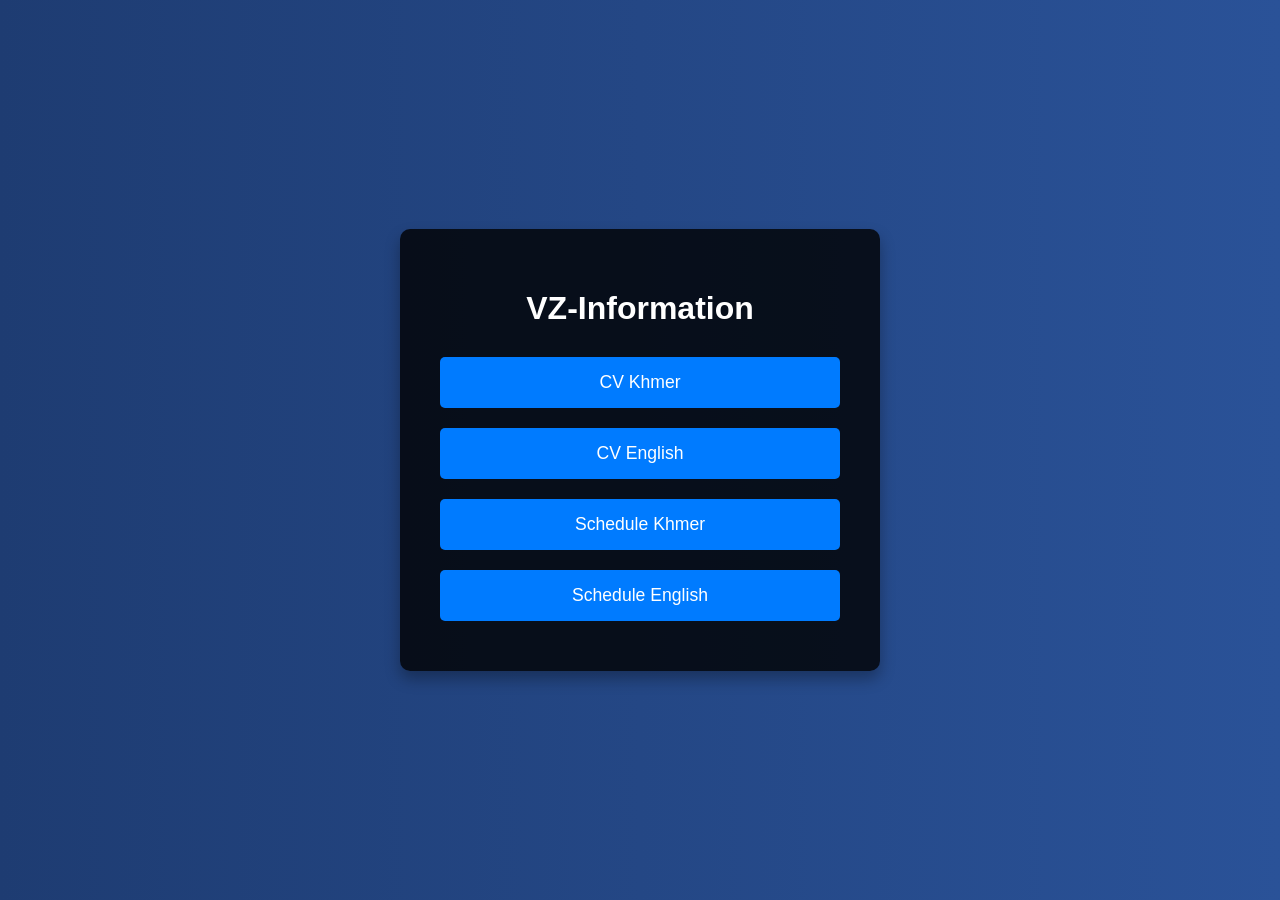
==== index.html @ bb053d25 "Add files via upload" ====
<!DOCTYPE html>
<html lang="en">
<head>
    <meta charset="UTF-8">
    <meta name="viewport" content="width=device-width, initial-scale=1.0">
    <title>vz-Information</title>
    <style>
        body {
            font-family: 'Segoe UI', Tahoma, Geneva, Verdana, sans-serif;
            background: linear-gradient(to right, #1e3c72, #2a5298);
            margin: 0;
            padding: 0;
            color: #fff;
            display: flex;
            justify-content: center;
            align-items: center;
            height: 100vh;
        }
        .container {
            text-align: center;
            background: rgba(0, 0, 0, 0.8);
            padding: 40px;
            border-radius: 10px;
            box-shadow: 0 8px 15px rgba(0, 0, 0, 0.3);
            max-width: 400px;
            width: 90%;
        }
        h1 {
            font-size: 2rem;
            margin-bottom: 20px;
        }
        .link-container {
            display: flex;
            flex-direction: column;
        }
        .link {
            margin: 10px 0;
            padding: 15px 20px;
            text-decoration: none;
            color: #fff;
            font-size: 1.1rem;
            background: #007BFF;
            border-radius: 5px;
            transition: all 0.3s ease;
        }
        .link:hover {
            background: #0056b3;
            transform: scale(1.05);
            box-shadow: 0 5px 10px rgba(0, 0, 0, 0.3);
        }
    </style>
</head>
<body>
    <div class="container">
        <h1>VZ-Information</h1>
        <div class="link-container">
            <a href="/CV/cv_kh.html" class="link">CV Khmer</a>
            <a href="/CV/cv.eng.html" class="link">CV English</a>
            <a href="/Schedule/scheduleKhmer.html" class="link">Schedule Khmer</a>
            <a href="/Schedule/schedule.html" class="link">Schedule English</a>
        </div>
    </div>
</body>
</html>
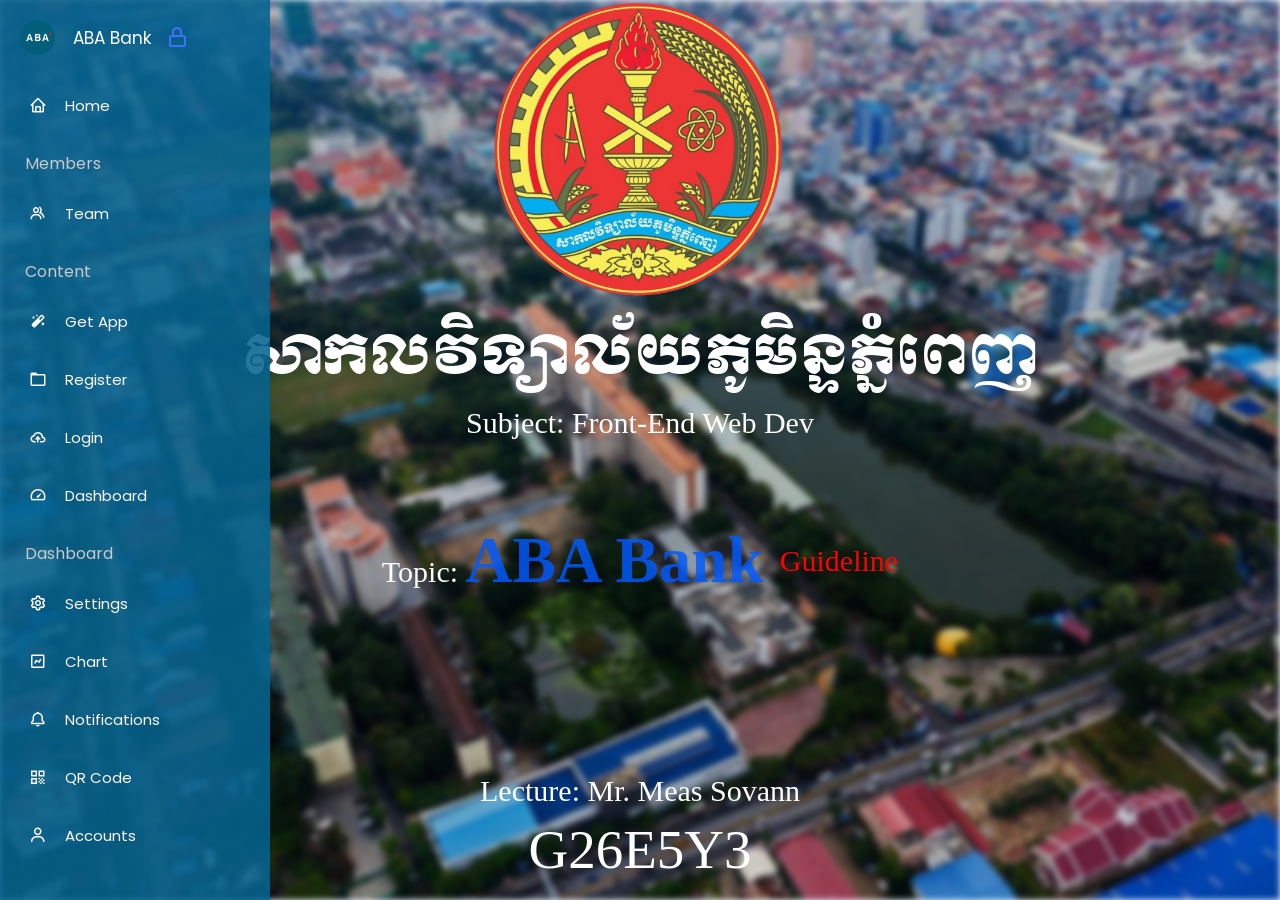
==== commit 61244990: "Add files via upload" ====
--- a/index.html
+++ b/index.html
@@ -1,64 +1,243 @@
 <!DOCTYPE html>
 <html lang="en">
-<head>
-    <meta charset="UTF-8">
-    <meta name="viewport" content="width=device-width, initial-scale=1.0">
-    <title>vz-Information</title>
-    <style>
-        body {
-            font-family: 'Segoe UI', Tahoma, Geneva, Verdana, sans-serif;
-            background: linear-gradient(to right, #1e3c72, #2a5298);
-            margin: 0;
-            padding: 0;
-            color: #fff;
-            display: flex;
-            justify-content: center;
-            align-items: center;
-            height: 100vh;
-        }
-        .container {
-            text-align: center;
-            background: rgba(0, 0, 0, 0.8);
-            padding: 40px;
-            border-radius: 10px;
-            box-shadow: 0 8px 15px rgba(0, 0, 0, 0.3);
-            max-width: 400px;
-            width: 90%;
-        }
-        h1 {
-            font-size: 2rem;
-            margin-bottom: 20px;
-        }
-        .link-container {
-            display: flex;
-            flex-direction: column;
-        }
-        .link {
-            margin: 10px 0;
-            padding: 15px 20px;
-            text-decoration: none;
-            color: #fff;
-            font-size: 1.1rem;
-            background: #007BFF;
-            border-radius: 5px;
-            transition: all 0.3s ease;
-        }
-        .link:hover {
-            background: #0056b3;
-            transform: scale(1.05);
-            box-shadow: 0 5px 10px rgba(0, 0, 0, 0.3);
-        }
-    </style>
-</head>
-<body>
-    <div class="container">
-        <h1>VZ-Information</h1>
-        <div class="link-container">
-            <a href="/CV/cv_kh.html" class="link">CV Khmer</a>
-            <a href="/CV/cv.eng.html" class="link">CV English</a>
-            <a href="/Schedule/scheduleKhmer.html" class="link">Schedule Khmer</a>
-            <a href="/Schedule/schedule.html" class="link">Schedule English</a>
+    <head>
+        <meta charset="UTF-8" />
+        <meta http-equiv="X-UA-Compatible" content="IE=edge" />
+        <meta name="viewport" content="width=device-width, initial-scale=1.0" />
+        <title>ABA Guideline</title>
+
+        <!-- Boxicons CSS -->
+        <link flex href="https://unpkg.com/boxicons@2.1.4/css/boxicons.min.css" rel="stylesheet" />
+
+        <!-- Style CSS -->
+        <link rel="stylesheet" href="./style.css">
+        <style>
+            body {
+                margin: 0;
+                height: 100vh; /* Ensures the body covers the entire viewport */
+                overflow: hidden; /* Prevents scrolling if needed */
+                position: relative;
+            }
+    
+            body::before {
+                content: '';
+                position: absolute;
+                top: 0;
+                left: 0;
+                width: 100%;
+                height: 100%;
+                background-image: url('images/background1.jpg'); /* Background image */
+                background-repeat: no-repeat;
+                background-attachment: fixed;
+                background-size: cover; /* Maintains aspect ratio */
+                filter: blur(3px); /* Applies the blur effect */
+                z-index: -1; /* Places the background behind the content */
+            }
+    
+            h1, p {
+                position: relative; /* Ensure content is above the background */
+                text-align: center;
+                color: rgb(255, 255, 255);
+                margin-top: 20%;
+            }
+        </style>
+    </head>
+    <body >
+
+        <nav class="sidebar locked">
+            <div class="logo_items flex">
+                <span class="nav_image">
+                    <img src="images/ABA_logo.jpg" alt="logo_img" />
+                </span>
+                <span class="logo_name">ABA Bank</span>
+                <i class="bx bx-lock-alt" id="lock-icon" title="Unlock Sidebar"></i>
+                <i class="bx bx-x" id="sidebar-close"></i>
+            </div>
+
+            
+            
+
+            <div class="menu_container">
+                <div class="menu_items">
+                    <ul class="menu_item">
+
+
+                        <li class="item">
+                            <a href="#" class="link flex">
+                                <i class="bx bx-home"></i> <!-- Home icon -->
+                                <span>Home</span>
+                            </a>
+                        </li>                        
+
+
+                        <div class="menu_title flex">
+                            <span class="title">Members</span>
+                            <span class="line"></span>
+                        </div>
+                        <li class="item">
+                            <a href="Content/team.html" class="link flex">
+                                <i class="bx bx-group"></i> <!-- Replaced with 'Team' icon -->
+                                <span>Team</span>
+                            </a>
+                        </li>
+                    </ul>
+
+                    <ul class="menu_item">
+                        <div class="menu_title flex">
+                            <span class="title">Content</span>
+                            <span class="line"></span>
+                        </div>
+                        <li class="item">
+                            <a href="../getApp/getApp.html#GetApp" class="link flex">
+                                <i class="bx bxs-magic-wand"></i>
+                                <span>Get App</span>
+                            </a>
+                        </li>
+                        <li class="item">
+                            <a href="getApp/getApp.html#register" class="link flex">
+                                <i class="bx bx-folder"></i>
+                                <span>Register</span>
+                            </a>
+                        </li>
+                        <li class="item">
+                            <a href="getApp/getApp.html#login" class="link flex">
+                                <i class="bx bx-cloud-upload"></i>
+                                <span>Login</span>
+                            </a>
+                        </li>
+                        <li class="item">
+                            <a href="Content/dashboard.html" class="link flex">
+                                <i class="bx bx-tachometer"></i> <!-- Replaced icon -->
+                                <span>Dashboard</span>
+                            </a>
+                        </li>
+
+
+
+                    </ul>
+<!--                                           ___________________________________________________Style CSS -->
+                    <ul class="menu_item">
+                        <div class="menu_title flex">
+                            <span class="title">Dashboard</span>
+                            <span class="line"></span>
+                        </div>
+                        <ul>
+                            <li>
+                                <a href="Content/dashboard.html#Settings" class="link flex">
+                                    <i class="bx bx-cog"></i>
+                                    <span>Settings</span>
+                                </a>
+                            </li>
+                            <li>
+                                <a href="Content/dashboard.html#chart" class="link flex">
+                                    <i class="bx bx-chart"></i>
+                                    <span>Chart</span>
+                                </a>
+                            </li>
+                            <li>
+                                <a href="Content/dashboard.html#Notifications" class="link flex">
+                                    <i class="bx bx-bell"></i>
+                                    <span>Notifications</span>
+                                </a>
+                            </li>
+                            <li>
+                                    <a href="Content/dashboard.html#qr_code" class="link flex">
+                                    <i class="bx bx-qr"></i>
+                                    <span>QR Code</span>
+                                </a>
+                            </li>
+                            <li>
+                                    <a href="Content/dashboard.html#accounts" class="link flex">
+                                    <i class="bx bx-user"></i>
+                                    <span>Accounts</span>
+                                </a>
+                            </li>
+                            <li>
+                                <a href="Content/dashboard.html#cards" class="link flex">
+                                    <i class="bx bx-credit-card"></i>
+                                    <span>Cards</span>
+                                </a>
+                            </li>
+                            <li>
+                                <a href="Content/dashboard.html#payments" class="link flex">
+                                    <i class="bx bx-dollar-circle"></i>
+                                    <span>Payments</span>
+                                </a>
+                            </li>
+                            <li>
+                                <a href="Content/dashboard.html#new_account" class="link flex">
+                                    <i class="bx bx-plus-circle"></i>
+                                    <span>New Accounts</span>
+                                </a>
+                            </li>
+                            <li>
+                                <a href="Content/dashboard.html#e_cash" class="link flex">
+                                    <i class="bx bx-wallet"></i>
+                                    <span>E-Cash</span>
+                                </a>
+                            </li>
+                            <li>
+                                <a href="Content/dashboard.html#transfers" class="link flex">
+                                    <i class="bx bx-transfer"></i>
+                                    <span>Transfers</span>
+                                </a>
+                            </li>
+                            <li>
+                                <a href="Content/dashboard.html#aba_scan" class="link flex">
+                                    <i class="bx bx-scan"></i>
+                                    <span>ABA Scan</span>
+                                </a>
+                            </li>
+                            <li>
+                                <a href="Content/dashboard.html#loans" class="link flex">
+                                    <i class="bx bx-briefcase"></i>
+                                    <span>Loans</span>
+                                </a>
+                            </li>
+                            <li>
+                                <a href="Content/dashboard.html#services" class="link flex">
+                                    <i class="bx bx-globe"></i>
+                                    <span>Services</span>
+                                </a>
+                            </li>
+                        </ul>
+                    </ul>
+                </div>
+
+                
+            </div>
+        </nav>
+
+
+
+
+
+
+        <div class="page">
+                <p></p>
+
+
+
         </div>
-    </div>
-</body>
-</html>
+
+        <div style="text-align: center; ">
+            <img src="images/logo.png" alt="" style="width: 300px;">
+        </div>
+        <ul style="text-align: center; color: rgb(255, 255, 255); " >
+            <li class="font-index" style="font-size: 55px;">
+                សាកលវិទ្យាល័យភូមិន្ទភ្នំពេញ
+             <ul>
+                      <li style="font-family: 'Times New Roman', Times, serif;font-size: 30px;">Subject: Front-End Web Dev</li><br>
+                      <li style="font-family: 'Times New Roman', Times, serif; font-size: 30px;">Topic: <strong style="font-family: 'Times New Roman', Times, serif;font-size: 65px; color: rgba(0, 89, 255, 0.829);">ABA Bank </strong><sup style="font-family: 'Times New Roman', Times, serif;font-size: 30px; color: rgb(255, 0, 0); ">Guideline</sup></li><br><br>
+                      <li style="font-family: 'Times New Roman', Times, serif;font-size: 30px; margin: 10px;">Lecture: Mr. Meas Sovann</li>
+                      <li style="font-family: 'Times New Roman', Times, serif;margin: 10px;">G26E5Y3</li>
+                </ul>
+            </li>
+            
+            
+            </ul>
+    </body>
+    
+    <!-- Script JS -->
+    <script src="./script.js"></script>
+</html>     
--- a/style.css
+++ b/style.css
@@ -0,0 +1,249 @@
+/* Import Google font - Poppins */
+@import url("https://fonts.googleapis.com/css2?family=Poppins:wght@200;300;400;500;600;700&display=swap");
+@import url('https://fonts.googleapis.com/css2?family=Bayon&family=Bokor&display=swap');
+@import url('https://fonts.googleapis.com/css2?family=Moul&display=swap');
+* {
+  margin: 0;
+  padding: 0;
+  box-sizing: border-box;
+  font-family: "Poppins", sans-serif;
+}
+
+body {
+  min-height: 100vh;
+  background: #eef5fe;
+}
+
+/* Pre CSS */
+.flex {
+  display: flex;
+  align-items: center;
+}
+
+.nav_image {
+  display: flex;
+  min-width: 55px;
+  justify-content: center;
+}
+
+.nav_image img {
+  height: 35px;
+  width: 35px;
+  border-radius: 50%;
+  object-fit: cover;
+}
+
+/* Sidebar */
+.sidebar {
+  position: fixed;
+  top: 0;
+  left: 0;
+  height: 100%;
+  width: 270px;
+  background: #05638fde;
+  padding: 15px 10px;
+  box-shadow: 0 0 2px rgba(0, 0, 0, 0.1);
+  transition: all 0.4s ease;
+}
+
+.sidebar.close {
+  width: calc(55px + 20px);
+}
+
+.logo_items {
+  gap: 8px;
+}
+
+.logo_name {
+  font-size: 17px;
+  color: #ffffff;
+  font-weight: 500px;
+  transition: all 0.3s ease;
+}
+
+.sidebar.close .logo_name,
+.sidebar.close #lock-icon,
+.sidebar.close #sidebar-close {
+  opacity: 0;
+  pointer-events: none;
+}
+
+#lock-icon,
+#sidebar-close {
+  padding: 10px;
+  color: #4070f4;
+  font-size: 25px;
+  cursor: pointer;
+  margin-left: -4px;
+  transition: all 0.3s ease;
+}
+
+#sidebar-close {
+  display: none;
+  color: #333;
+}
+
+.menu_container {
+  display: flex;
+  flex-direction: column;
+  justify-content: space-between;
+  margin-top: 20px;
+  overflow-y: auto;
+  height: calc(100% - 82px);
+  color: #ccc9c9;
+}
+
+.menu_container::-webkit-scrollbar {
+  display: none;
+}
+
+.menu_title {
+  position: relative;
+  height: 50px;
+  width: 55px;
+}
+
+.menu_title .title {
+  margin-left: 15px;
+  transition: all 0.3s ease;
+}
+
+.sidebar.close .title {
+  opacity: 0;
+}
+
+.menu_title .line {
+  position: absolute;
+  left: 50%;
+  transform: translateX(-50%);
+  height: 3px;
+  width: 20px;
+  border-radius: 25px;
+  background: #5a5555;
+  transition: all 0.3s ease;
+}
+
+.menu_title .line {
+  opacity: 0;
+}
+
+.sidebar.close .line {
+  opacity: 1;
+}
+
+.item {
+  list-style: none;
+}
+
+.link {
+  text-decoration: none;
+  border-radius: 8px;
+  margin-bottom: 8px;
+  color: #fff8f8;
+}
+
+.link:hover {
+  color: #fff;
+  background-color: #4070f4;
+}
+
+.link span {
+  white-space: nowrap;
+  font-size: 15px;
+}
+
+.link i {
+  height: 50px;
+  min-width: 55px;
+  display: flex;
+  font-size: 18px;
+  align-items: center;
+  justify-content: center;
+  border-radius: 4px;
+}
+
+.sidebar_profile {
+  padding-top: 15px;
+  margin-top: 15px;
+  gap: 15px;
+  border-top: 2px solid rgb(112, 107, 107);
+}
+
+.sidebar_profile .name {
+  font-size: 18px;
+  color: #ffffff;
+}
+
+.sidebar_profile .email {
+  font-size: 15px;
+  color: #fff1f1;
+}
+
+/* Responsive */
+@media screen and (max-width: 1100px) {
+  .navbar {
+    left: 65%;
+  }
+}
+
+@media screen and (max-width: 800px) {
+  .sidebar {
+    left: 0;
+    z-index: 1000;
+  }
+
+  .sidebar.close {
+    left: -100%;
+  }
+
+  #sidebar-close {
+    display: block;
+  }
+
+  #lock-icon {
+    display: none;
+  }
+
+  #sidebar-open {
+    display: block;
+  }
+}
+
+body h1 {
+  position: absolute;
+  top: 5%;
+  left: 39%;
+  color: #0e3a8be7;
+  font-size: 90px;
+  text-align: center;
+}
+.page {
+  position: absolute;
+  top: 30%;
+  left: 39%;
+  color: #0e3a8be7;
+  font-size: 30px;
+  text-align: center;
+}
+
+.font-Li{
+    font-family: "Bayon", serif;
+    font-size: 30px;
+}
+.fontDas{
+    font-family: "Bokor", serif;
+    font-size: 15px;
+}
+.font-p{
+    font-family: "Bayon", serif;
+    font-size: 15px;
+}
+.font-pDas{
+    font-family: "Bokor", serif;
+    font-size: 20px;
+}
+.font-index{
+  font-family: "Moul", serif;
+  font-weight: 400;
+  font-style: normal;
+}
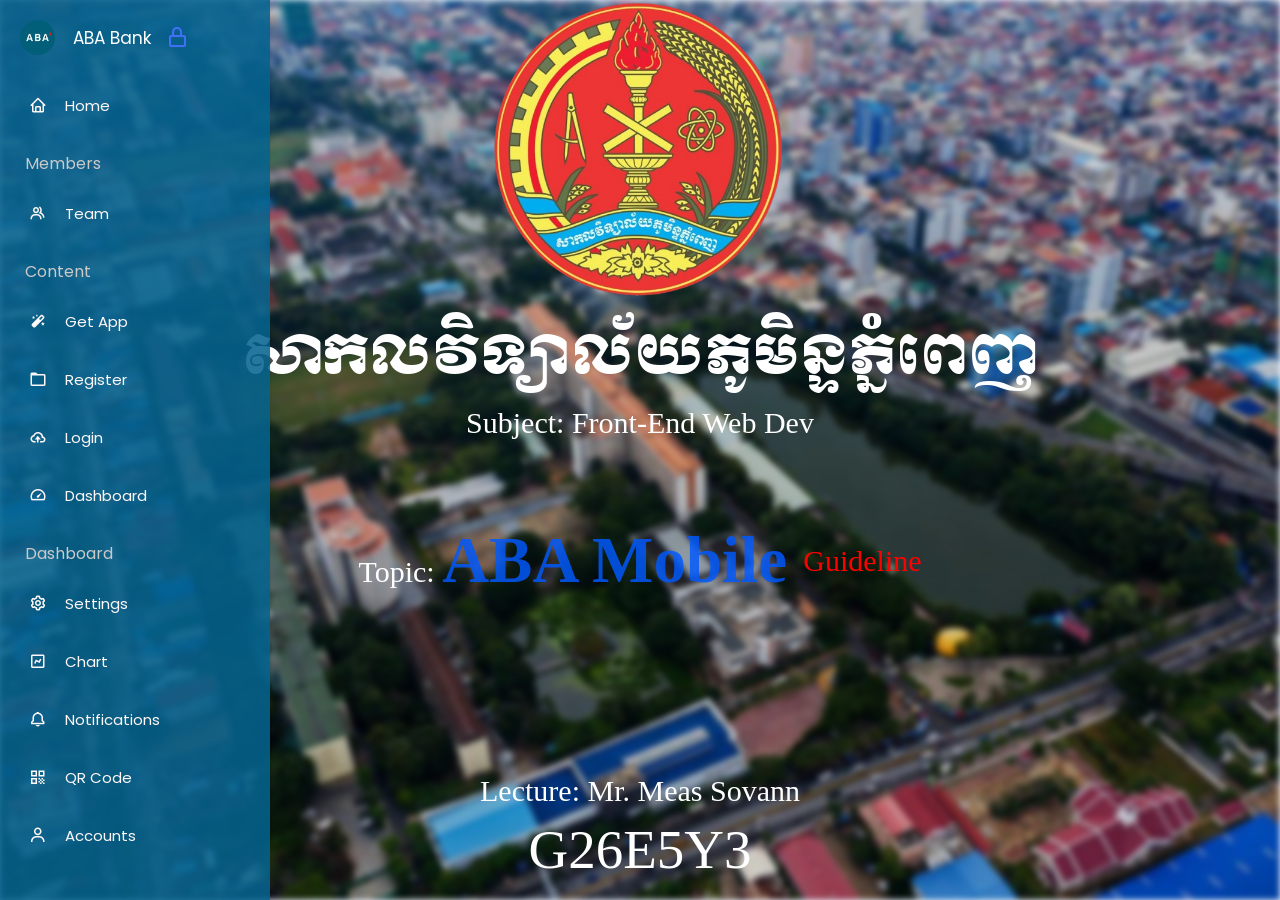
==== commit 4a309728: "Update index.html" ====
--- a/index.html
+++ b/index.html
@@ -228,7 +228,7 @@
                 សាកលវិទ្យាល័យភូមិន្ទភ្នំពេញ
              <ul>
                       <li style="font-family: 'Times New Roman', Times, serif;font-size: 30px;">Subject: Front-End Web Dev</li><br>
-                      <li style="font-family: 'Times New Roman', Times, serif; font-size: 30px;">Topic: <strong style="font-family: 'Times New Roman', Times, serif;font-size: 65px; color: rgba(0, 89, 255, 0.829);">ABA Bank </strong><sup style="font-family: 'Times New Roman', Times, serif;font-size: 30px; color: rgb(255, 0, 0); ">Guideline</sup></li><br><br>
+                      <li style="font-family: 'Times New Roman', Times, serif; font-size: 30px;">Topic: <strong style="font-family: 'Times New Roman', Times, serif;font-size: 65px; color: rgba(0, 89, 255, 0.829);">ABA Mobile </strong><sup style="font-family: 'Times New Roman', Times, serif;font-size: 30px; color: rgb(255, 0, 0); ">Guideline</sup></li><br><br>
                       <li style="font-family: 'Times New Roman', Times, serif;font-size: 30px; margin: 10px;">Lecture: Mr. Meas Sovann</li>
                       <li style="font-family: 'Times New Roman', Times, serif;margin: 10px;">G26E5Y3</li>
                 </ul>
@@ -240,4 +240,4 @@
     
     <!-- Script JS -->
     <script src="./script.js"></script>
-</html>     +</html>     
